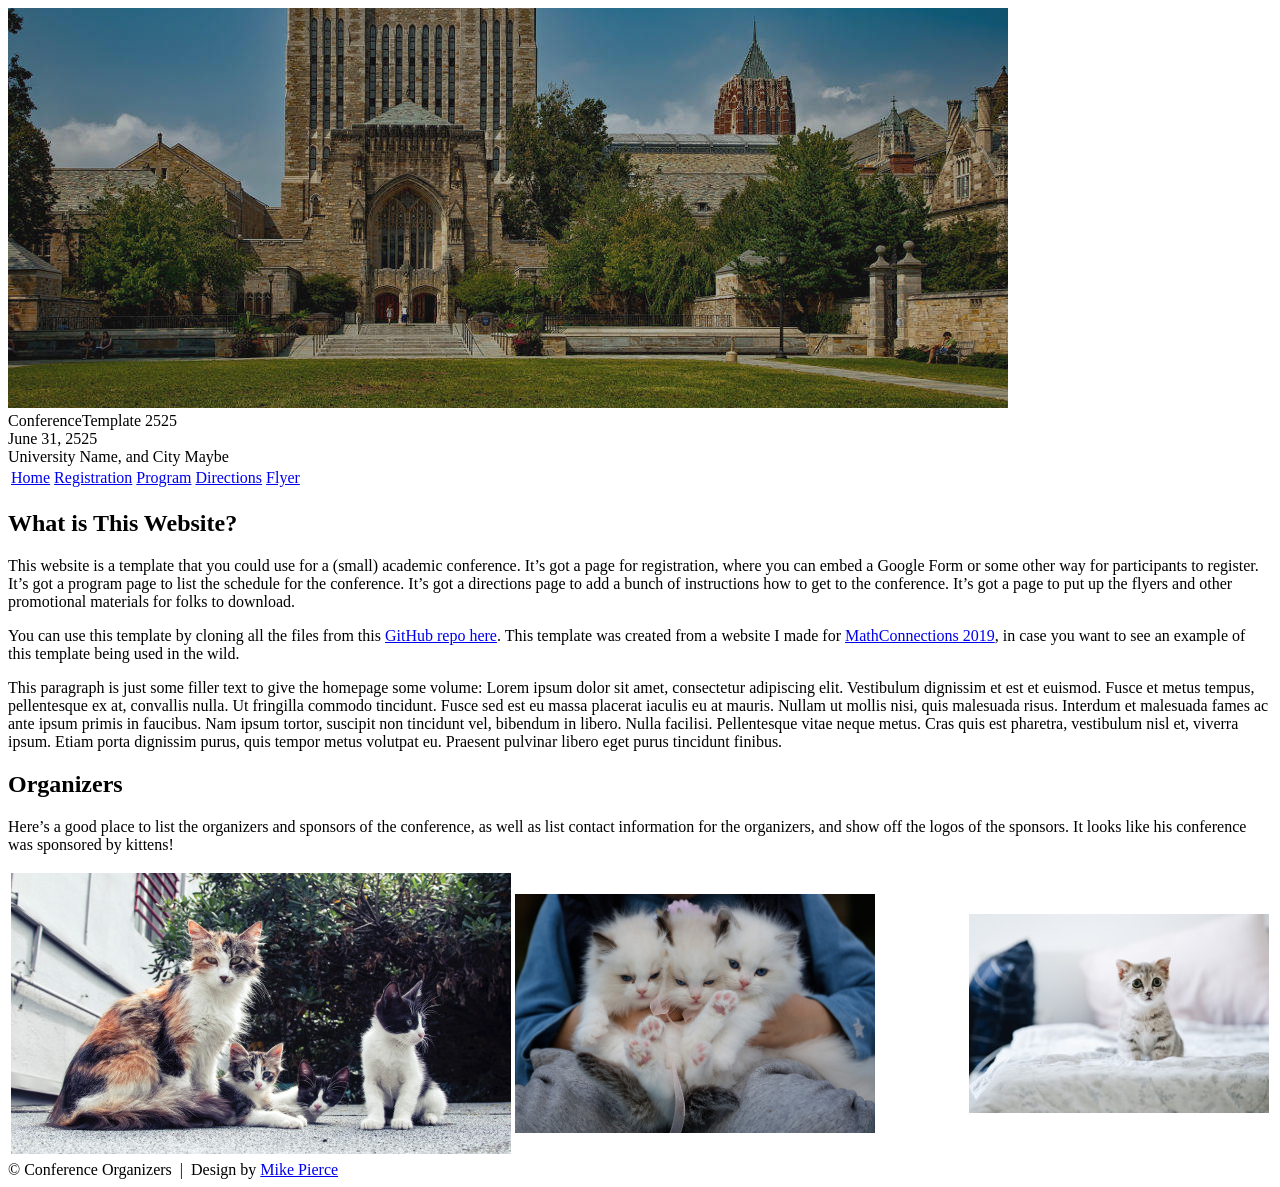
==== index.html @ e9fc313a "Initial commit" ====
<!DOCTYPE html>
<html lang='en'>

<head>
    <base href=".">
    <link rel="shortcut icon" type="image/png" href="assets/favicon.png"/>
    <link rel="stylesheet" type="text/css" media="all" href="assets/main.css"/>
    <meta name="description" content="Conference Template">
    <meta name="resource-type" content="document">
    <meta name="distribution" content="global">
    <meta name="KeyWords" content="Conference">
    <title>Conference Template</title>
</head>

<body>

    <div class="banner">
        <img src="assets/banner.jpg" alt="Conference Template Banner">
        <div class="top-left">
            <span class="title1">Conference</span><span class="title2">Template</span> <span class="year">2525</span>
        </div>
        <div class="bottom-right">
            June 31, 2525 <br> University Name, and City Maybe
        </div>
    </div>

    <table class="navigation">
        <tr>
            <td class="navigation">
                <a class="current" title="Conference Home Page" href=".">Home</a>
            </td>
            <td class="navigation">
                <a title="Register for the Conference" href="registration">Registration</a>
            </td>
            <td class="navigation">
                <a title="Conference Program" href="program">Program</a> 
            </td>
            <td class="navigation">
                <a title="Directions to the Conference" href="directions">Directions</a>
            </td>
            <td class="navigation">
                <a title="Conference Flyer" href="flyer">Flyer</a>
            </td>
        </tr>
    </table>

    <h2>What is This Website?</h2>
    <p>
        This website is a template that you could use for a (small) academic conference. 
        It&rsquo;s got a page for registration, where you can embed a Google Form or some other way for participants to register.
        It&rsquo;s got a program page to list the schedule for the conference.
        It&rsquo;s got a directions page to add a bunch of instructions how to get to the conference.
        It&rsquo;s got a page to put up the flyers and other promotional materials for folks to download.
    </p>
    <p>
        You can use this template by cloning all the files from this
        <a target="_blank" href="https://github.com/mikepierce/conference-website-template">GitHub repo here</a>.
        This template was created from a website I made for 
        <a target="_blank" href="http://math.ucr.edu/~mathconn/">MathConnections 2019</a>,
        in case you want to see an example of this template being used in the wild.
    </p>
    <p>
        This paragraph is just some filler text to give the homepage some volume:
        Lorem ipsum dolor sit amet, consectetur adipiscing elit. Vestibulum dignissim et est et euismod. Fusce et metus tempus, pellentesque ex at, convallis nulla. Ut fringilla commodo tincidunt. Fusce sed est eu massa placerat iaculis eu at mauris. Nullam ut mollis nisi, quis malesuada risus. Interdum et malesuada fames ac ante ipsum primis in faucibus. Nam ipsum tortor, suscipit non tincidunt vel, bibendum in libero. Nulla facilisi. Pellentesque vitae neque metus. Cras quis est pharetra, vestibulum nisl et, viverra ipsum. Etiam porta dignissim purus, quis tempor metus volutpat eu. Praesent pulvinar libero eget purus tincidunt finibus.
    </p>

    <h2>Organizers</h2>
    <p>
        Here&rsquo;s a good place to list the organizers and sponsors of the conference,
        as well as list contact information for the organizers,
        and show off the logos of the sponsors.
        It looks like his conference was sponsored by kittens!
    </p>
    <table class="sponsors">
        <tr>
            <td class="sponsor">
                <a href="http://www.eyebleach.me/">
                    <img src="assets/kitten1.jpg" alt="First Sponsor Name">
                </a>
            </td>
            <td class="sponsor">
                <a href="http://www.eyebleach.me/">
                    <img src="assets/kitten2.jpg" alt="Second Sponsor Name" style="width: 80%">
                </a>
            </td>
            <td class="sponsor">
                <a href="http://www.eyebleach.me/">
                    <img src="assets/kitten3.jpg" alt="Third Sponsor Name">
                </a>
            </td>
        </tr>
    </table>

    <footer>
        &copy; Conference Organizers
        &nbsp;|&nbsp; Design by <a href="https://github.com/mikepierce">Mike Pierce</a>
    </footer>

</body>
</html>
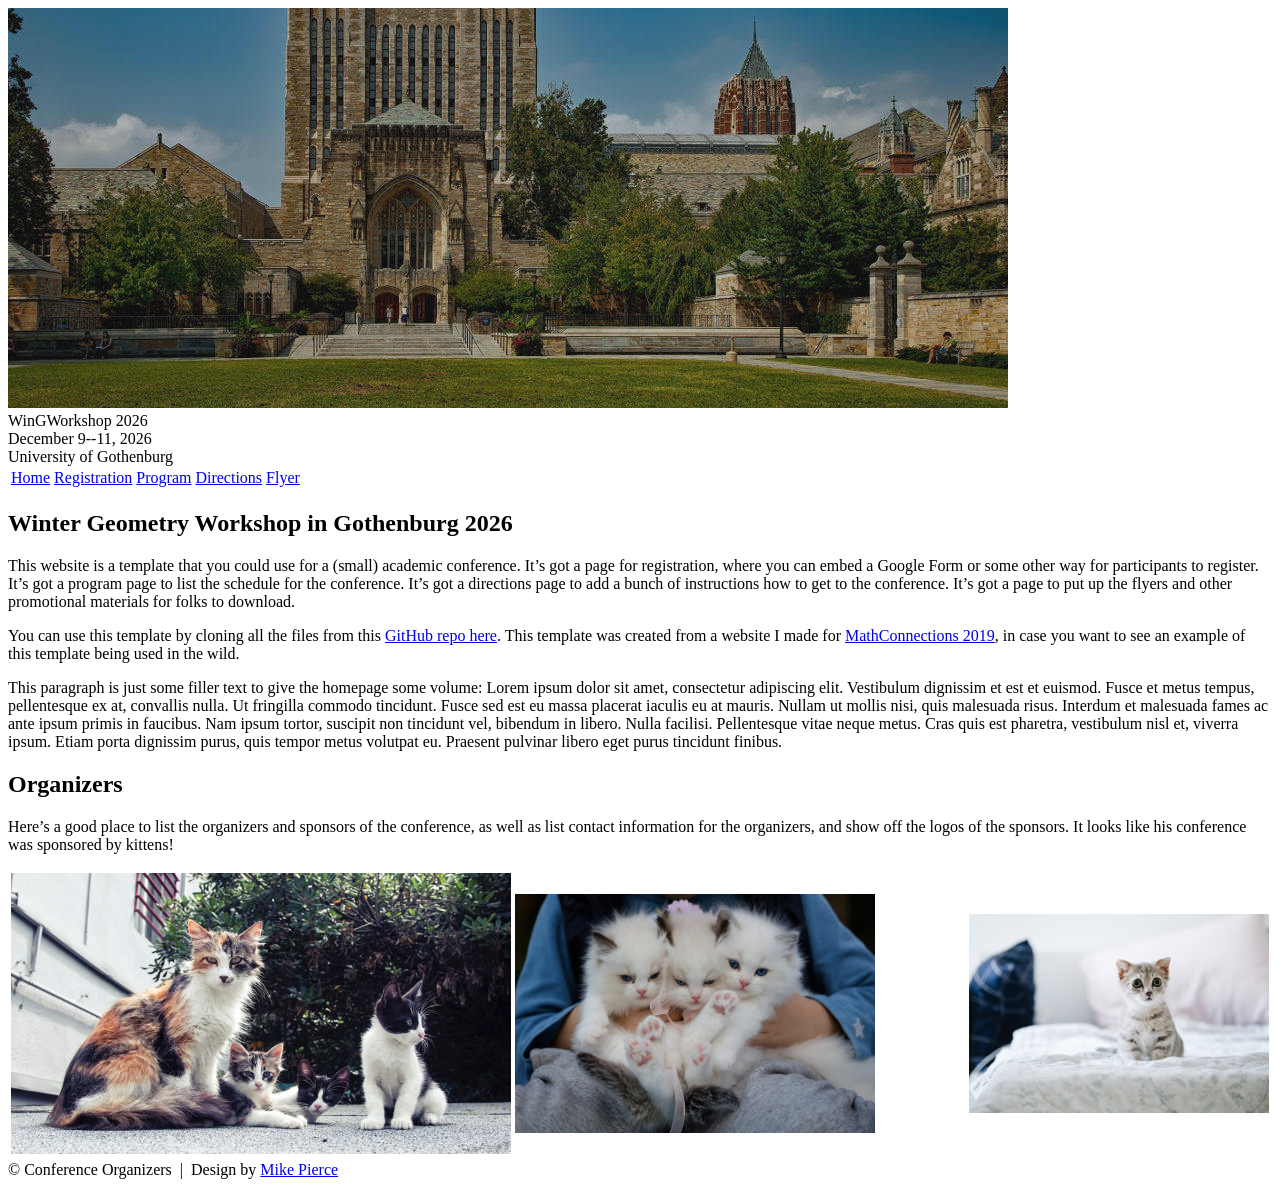
==== commit 8c6bdf7a: "some updates" ====
--- a/index.html
+++ b/index.html
@@ -17,10 +17,10 @@
     <div class="banner">
         <img src="assets/banner.jpg" alt="Conference Template Banner">
         <div class="top-left">
-            <span class="title1">Conference</span><span class="title2">Template</span> <span class="year">2525</span>
+            <span class="title1">WinG</span><span class="title2">Workshop</span> <span class="year">2026</span>
         </div>
         <div class="bottom-right">
-            June 31, 2525 <br> University Name, and City Maybe
+            December 9--11, 2026 <br> University of Gothenburg
         </div>
     </div>
 
@@ -44,7 +44,7 @@
         </tr>
     </table>
 
-    <h2>What is This Website?</h2>
+    <h2>Winter Geometry Workshop in Gothenburg 2026</h2>
     <p>
         This website is a template that you could use for a (small) academic conference. 
         It&rsquo;s got a page for registration, where you can embed a Google Form or some other way for participants to register.
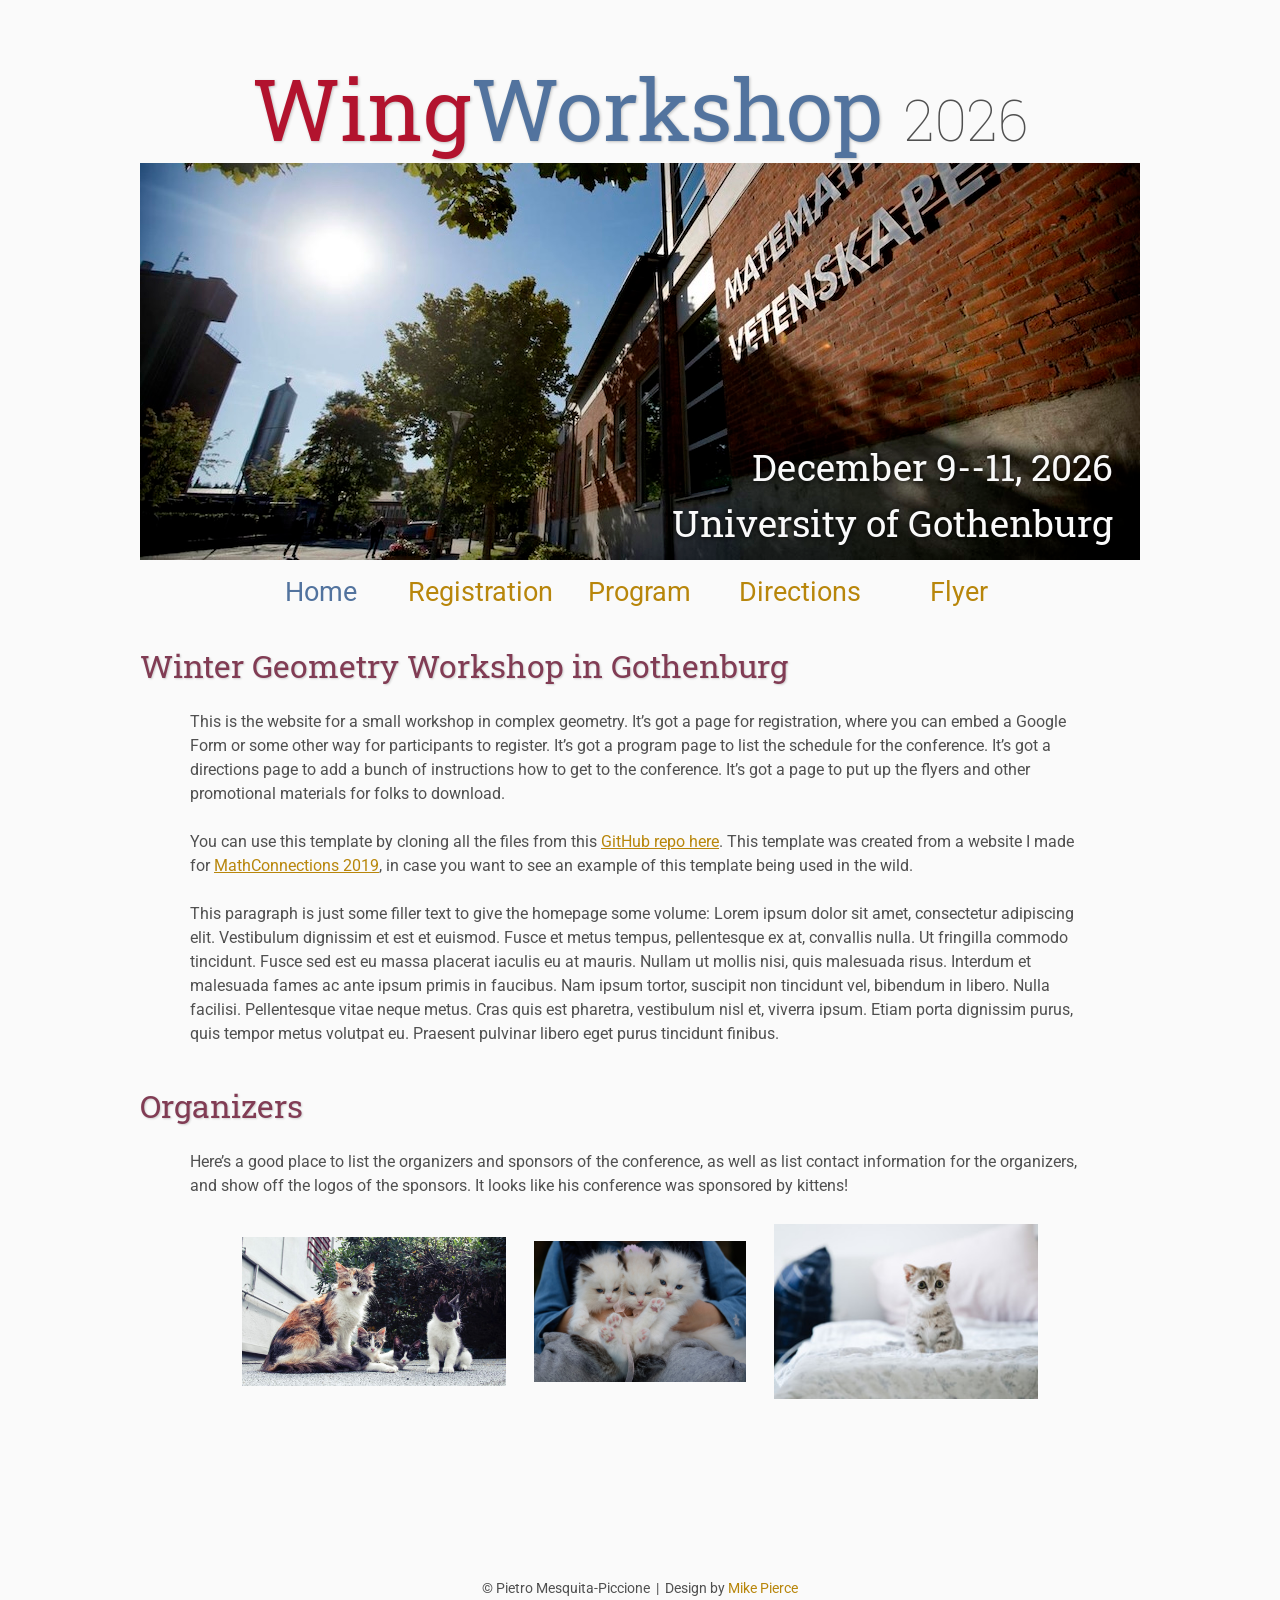
==== commit 1cb82a76: "changes" ====
--- a/index.html
+++ b/index.html
@@ -9,15 +9,15 @@
     <meta name="resource-type" content="document">
     <meta name="distribution" content="global">
     <meta name="KeyWords" content="Conference">
-    <title>Conference Template</title>
+    <title>Winter Geometry Workshop</title>
 </head>
 
 <body>
 
     <div class="banner">
-        <img src="assets/banner.jpg" alt="Conference Template Banner">
+        <img src="assets/mathgu1.jpg" alt="Conference Template Banner">
         <div class="top-left">
-            <span class="title1">WinG</span><span class="title2">Workshop</span> <span class="year">2026</span>
+            <span class="title1">Wing</span><span class="title2">Workshop</span> <span class="year">2026</span>
         </div>
         <div class="bottom-right">
             December 9--11, 2026 <br> University of Gothenburg
@@ -44,9 +44,9 @@
         </tr>
     </table>
 
-    <h2>Winter Geometry Workshop in Gothenburg 2026</h2>
+    <h2>Winter Geometry Workshop in Gothenburg</h2>
     <p>
-        This website is a template that you could use for a (small) academic conference. 
+        This is the website for a small workshop in complex geometry. 
         It&rsquo;s got a page for registration, where you can embed a Google Form or some other way for participants to register.
         It&rsquo;s got a program page to list the schedule for the conference.
         It&rsquo;s got a directions page to add a bunch of instructions how to get to the conference.
@@ -92,7 +92,7 @@
     </table>
 
     <footer>
-        &copy; Conference Organizers
+        &copy; Pietro Mesquita-Piccione
         &nbsp;|&nbsp; Design by <a href="https://github.com/mikepierce">Mike Pierce</a>
     </footer>
 
--- a/assets/main.css
+++ b/assets/main.css
@@ -0,0 +1,130 @@
+/* main.css */
+
+/* These are the colors and fonts used throughout the webpage.
+ * I've listed them here so that a user may easily
+ * do a search-and-replace for these to change the site theme.
+ *   'Roboto',sans-serif; Font for the title text
+ *   'Roboto-Slab',serif; Font for the body text 
+ *   #fafafa; Background color of the site
+ *   #505050; Foreground (text) color of the site
+ *   #52739e; Navy, "Template" in the logo, current page in navigation, special titles in the Program
+ *   #b2132e; Reddish, "Conference" in the logo, hover color for links
+ *   #813c54; Heading color, titles in the Program
+ *   #b8860b; Dark Goldenrod, color for links
+ */
+
+@import url('https://fonts.googleapis.com/css?family=Roboto%7CRoboto+Slab');
+
+*{
+    border:0;
+    font:inherit;
+    font-size:1em;
+    margin:0;
+    padding:0;
+    vertical-align:baseline;
+}
+
+body{
+    background-color: #fafafa;
+    background-size: cover;
+    background-attachment: fixed;
+    color: #505050; 
+    text-align:left;
+    font-family:'Roboto',sans-serif;
+    font-size:1em;
+    line-height:1.5em;
+    margin: 60px auto;
+    width: 1000px;
+}
+
+a{color: #b8860b; text-decoration:none;}
+a.current{color: #52739e;}
+a.current:hover{color: #e82945;}
+a:hover{color: #b2132e;}
+a:active{color: #e82945;}
+h1,h2,h3,h4{clear:left; color: #813c54; margin:1.5em 0em 1em 0em; font-family:'Roboto Slab',serif; text-shadow: 1px 1px 2px #d0d0d0;}
+h1{font-size:2.67em;}
+h2{font-size:2.00em;}
+h3{font-size:1.67em;}
+h4{font-size:1.33em;}
+h5{font-size:1.15em;}
+p{list-style:none; margin:24px auto 24px auto; padding:0px; width:900px; text-align:left;}
+li a, p a {text-decoration:underline; text-decoration-color:#b8860b;}
+ul{list-style:none; margin:24px auto 24px auto; padding:0px; width:800px; text-align:left;}
+ul li{list-style:none; margin:0px auto 0px auto; padding:0px; text-align:left;}
+i,em{font-style:italic;}
+b,strong{font-weight:bold;}
+sup{
+    vertical-align: super;
+    font-size: 0.8em;
+    line-height: 0;
+}
+sub{
+    vertical-align: sub;
+    font-size: 0.8em;
+    line-height: 0;
+}
+table{
+    width: 1000px;
+    margin: 12px auto 24px auto;
+    float: center;
+    /* UNCOMMENT THIS FOR DEBUGGING THE ALIGNMENT */
+    /*border: 1px solid black;*/
+}
+th,td{
+    text-align: left;
+    /* UNCOMMENT THIS FOR DEBUGGING THE ALIGNMENT */
+    /*border: 1px solid black;*/
+}
+
+/* Website Banner */
+.banner {position: relative; font-family:'Roboto Slab',serif;}
+.top-left {font-size:5.33em; color: #505050; background: #fafafa; text-align: center; width: 1000px; height: 67px; position: absolute; padding: 36px 0 0 0; top: 0px;}
+.bottom-right {font-size:2.33em; color: #fafafa; line-height: 1.5em; width: auto; height: 100px; padding: 0px 27px 27px 0px; text-align: right; position: absolute; bottom: 0px; right: 0px; text-shadow: 0px 0px 6px #000000;}
+
+/* Conference Title Logo */
+.title1{color: #b2132e; text-shadow: 1px 1px 3px #c0c0c0;} 
+.title2{color: #52739e; text-shadow: 1px 1px 3px #c0c0c0;}
+.year{color: #505050; font-size:0.67em; font-weight: lighter;}
+
+/* Navigation Links (Home, Registration, etc) */
+table.navigation{width:800px;}
+td.navigation{font-size:1.67em; white-space:nowrap; width:20%; text-align:center; vertical-align:middle; padding:0px 0px 0px 0px;}
+
+/* Sponsor Images */
+table.sponsors{width:800px;}
+td.sponsor{white-space:nowrap; width:33%; text-align:center; vertical-align:middle; padding:0px 0px 0px 0px;}
+td.sponsor img{width: 100%}
+
+/* The Table on the Program Page */
+td.room{padding: 4px 12px 4px 4px; width: 90%; vertical-align:bottom; font-size:1.67em; color: #52739e; height:32px;}
+td.date{white-space:nowrap; width:130px; text-align:right; vertical-align:top; padding:4px 16px 0px 0px;}
+td.title{padding: 4px 12px 4px 4px; width: 90%; vertical-align:top; font-size:1.5em; color: #813c54; height:32px; font-family:'Roboto Slab',serif; text-shadow: 1px 1px 2px #d0d0d0; }
+td.title-special{padding: 4px 12px 4px 4px; width: 90%; vertical-align:top; font-size:1.67em; color: #52739e; height:32px; font-family:'Roboto Slab',serif; text-shadow: 1px 1px 2px #d0d0d0;}
+td.speaker{padding: 4px 12px 4px 4px; font-style: italic; font-size:1em; max-height:999999px}
+td.abstract{padding: 4px 12px 12px 4px; font-size:1em; max-height:999999px}
+td.abstract img{display: block; margin: 4px auto 8px auto}
+table.plenary{padding-top: 8px; background: #ffffff;}
+
+/* Registration and Directions iframes and Images */
+iframe.registration{display:block; margin:1em auto 2em auto; width:700px; height:1400px; border:none;}
+iframe.directions{display:block; margin:1em auto 2em auto; width:800px; height:400px; border:none;}
+img.center{display:block; width:67%; margin:1em auto 2em auto;}
+
+/* Flyer Images */
+table.flyers{width:800px;}
+td.flyer{white-space:nowrap; width:50%; text-align:center; vertical-align:middle; padding:0px 0px 0px 0px;}
+td.sponsor img{width: 100%}
+
+footer{font-size:0.875em; margin-top:12em; text-align:center;}
+
+/* My hacky way of making the site mobile-friendly */
+@media only screen and (max-width: 1100px) {
+    h2{font-size:3.00em;}
+    p{font-size:1.5em; line-height:1.5em;}
+    th,td,tr{font-size:1.5em; line-height:1.5em;}
+    td.date{font-size:1em; padding-top:0.5em;}
+    td.navigation{font-size:1.5em; padding:0px 20px 0px 20px;}
+    table.footer{font-size:0.33em;}
+}
+
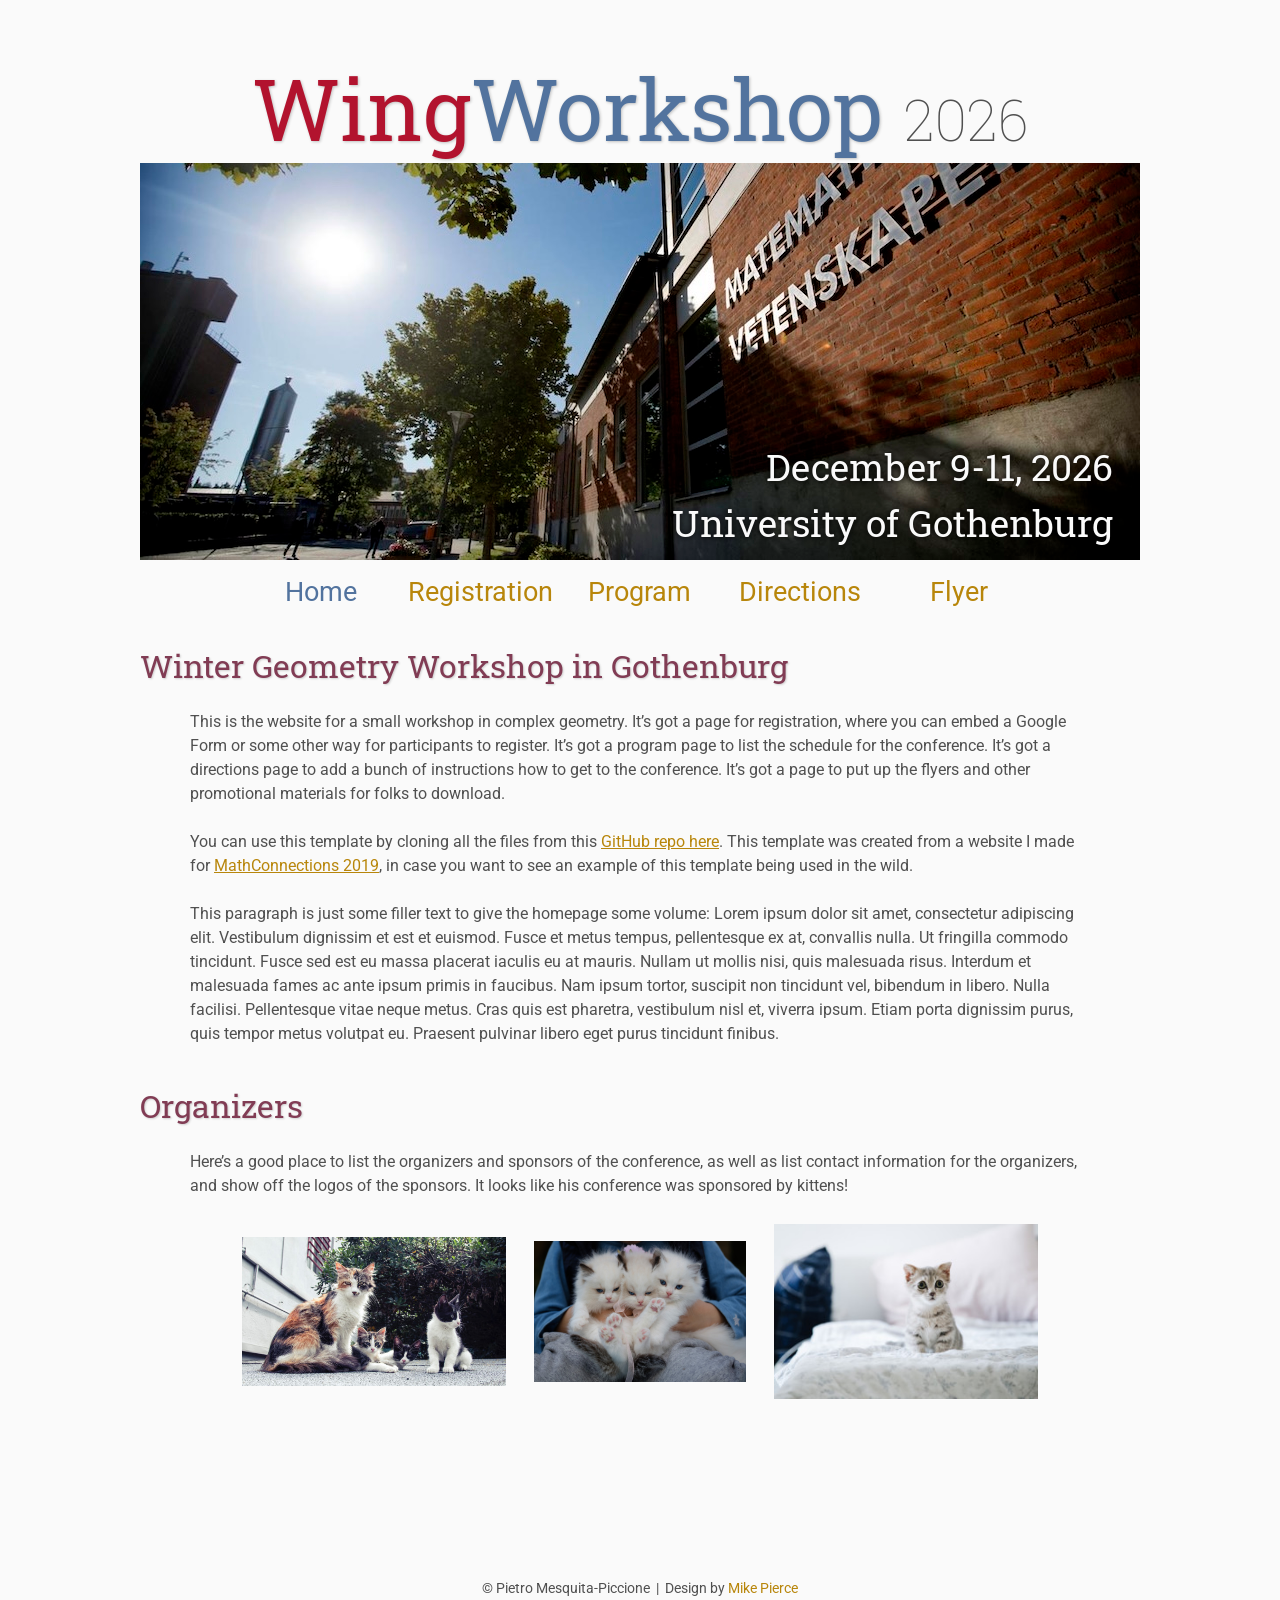
==== commit eaca5e13: "su" ====
--- a/index.html
+++ b/index.html
@@ -20,7 +20,7 @@
             <span class="title1">Wing</span><span class="title2">Workshop</span> <span class="year">2026</span>
         </div>
         <div class="bottom-right">
-            December 9--11, 2026 <br> University of Gothenburg
+            December 9-11, 2026 <br> University of Gothenburg
         </div>
     </div>
 
--- a/assets/main.css
+++ b/assets/main.css
@@ -47,7 +47,7 @@
 h2{font-size:2.00em;}
 h3{font-size:1.67em;}
 h4{font-size:1.33em;}
-h5{font-size:1.15em;}
+h5{font-size:1.15em; color:#505050;}
 p{list-style:none; margin:24px auto 24px auto; padding:0px; width:900px; text-align:left;}
 li a, p a {text-decoration:underline; text-decoration-color:#b8860b;}
 ul{list-style:none; margin:24px auto 24px auto; padding:0px; width:800px; text-align:left;}
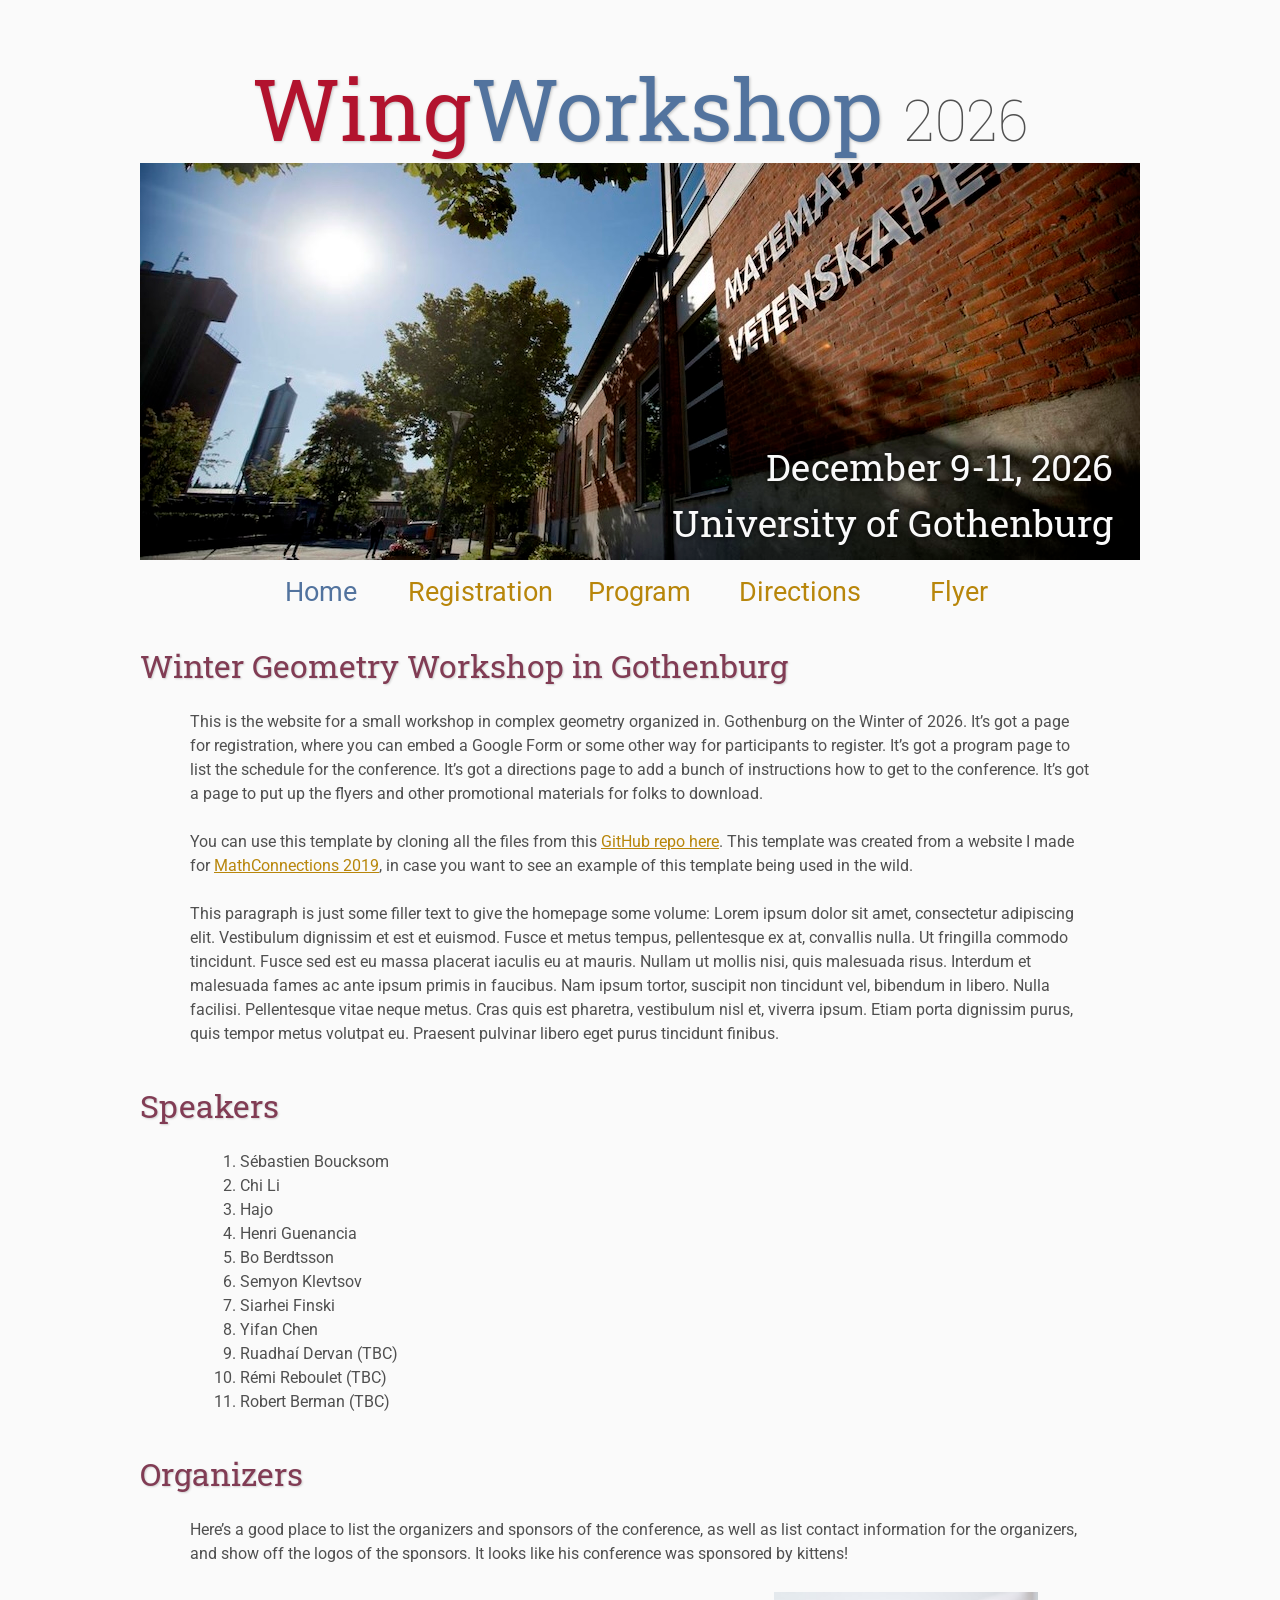
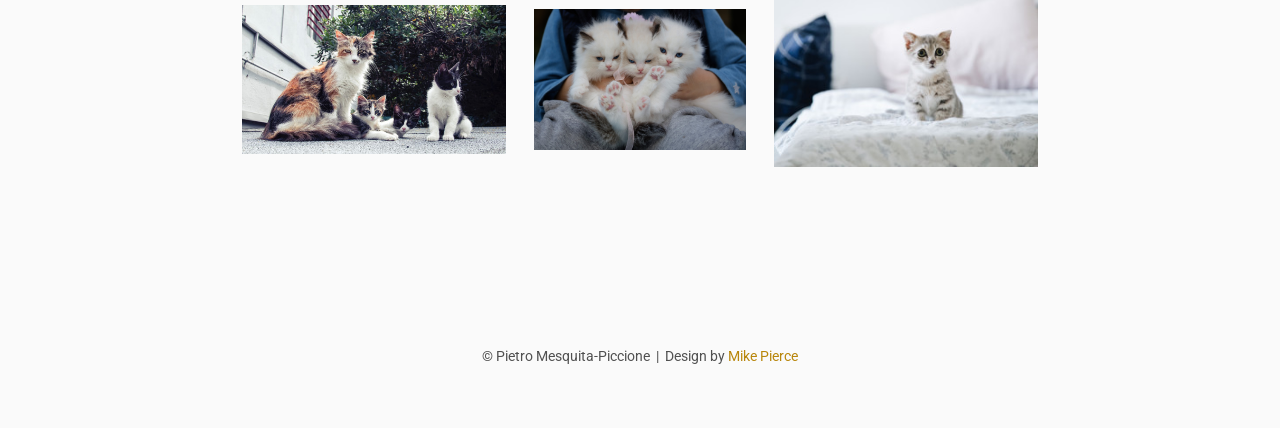
==== commit 3733e36b: "speaker list" ====
--- a/index.html
+++ b/index.html
@@ -46,7 +46,9 @@
 
     <h2>Winter Geometry Workshop in Gothenburg</h2>
     <p>
-        This is the website for a small workshop in complex geometry. 
+        This is the website for a small workshop in complex geometry organized in. Gothenburg on the Winter of 2026. 
+
+        
         It&rsquo;s got a page for registration, where you can embed a Google Form or some other way for participants to register.
         It&rsquo;s got a program page to list the schedule for the conference.
         It&rsquo;s got a directions page to add a bunch of instructions how to get to the conference.
@@ -63,6 +65,22 @@
         This paragraph is just some filler text to give the homepage some volume:
         Lorem ipsum dolor sit amet, consectetur adipiscing elit. Vestibulum dignissim et est et euismod. Fusce et metus tempus, pellentesque ex at, convallis nulla. Ut fringilla commodo tincidunt. Fusce sed est eu massa placerat iaculis eu at mauris. Nullam ut mollis nisi, quis malesuada risus. Interdum et malesuada fames ac ante ipsum primis in faucibus. Nam ipsum tortor, suscipit non tincidunt vel, bibendum in libero. Nulla facilisi. Pellentesque vitae neque metus. Cras quis est pharetra, vestibulum nisl et, viverra ipsum. Etiam porta dignissim purus, quis tempor metus volutpat eu. Praesent pulvinar libero eget purus tincidunt finibus.
     </p>
+
+    <h2>Speakers</h2>
+    <ol>
+        <li>Sébastien Boucksom</li>
+        <li>Chi Li</li>
+        <li>Hajo</li>
+        <li>Henri Guenancia</li>
+        <li>Bo Berdtsson</li>
+        <li>Semyon Klevtsov</li>
+        <li>Siarhei Finski</li>
+        <li>Yifan Chen</li>
+        <li>Ruadhaí Dervan (TBC)</li>
+        <li>Rémi Reboulet (TBC)</li>
+        <li>Robert Berman (TBC)</li>
+    </ol>
+
 
     <h2>Organizers</h2>
     <p>
--- a/assets/main.css
+++ b/assets/main.css
@@ -52,6 +52,8 @@
 li a, p a {text-decoration:underline; text-decoration-color:#b8860b;}
 ul{list-style:none; margin:24px auto 24px auto; padding:0px; width:800px; text-align:left;}
 ul li{list-style:none; margin:0px auto 0px auto; padding:0px; text-align:left;}
+ol{margin:24px auto 24px auto; padding:0px; width:800px; text-align:left;}
+ol li{margin:0px auto 0px auto; padding:0px; text-align:left;}
 i,em{font-style:italic;}
 b,strong{font-weight:bold;}
 sup{
